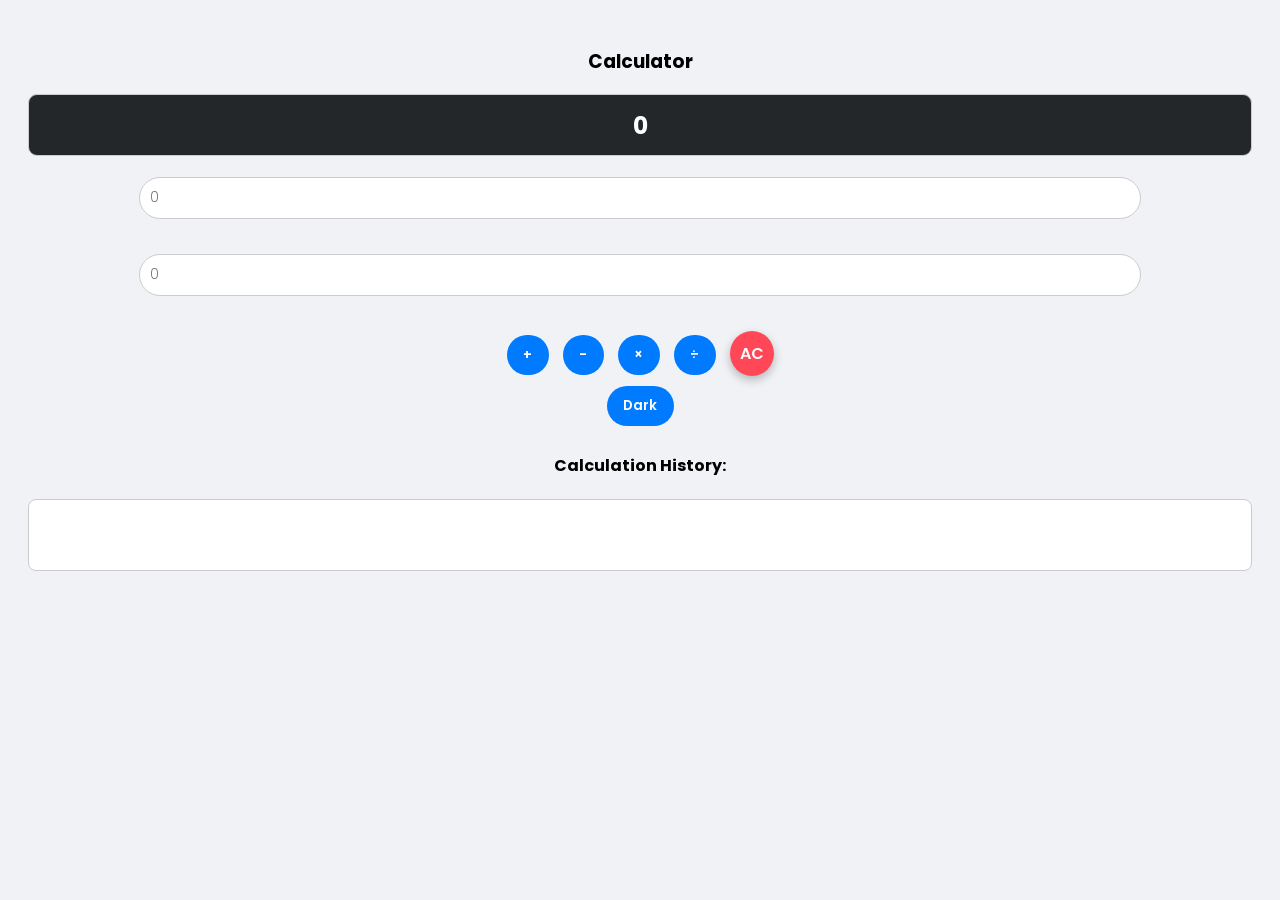
==== calculator/index.html @ 5ee61b08 "First Commit" ====
<!DOCTYPE html>
<html lang="en">
<head>
  <meta charset="UTF-8">
  <meta name="viewport" content="width=device-width, initial-scale=1.0">
  <meta http-equiv="X-UA-Compatible" content="ie=edge">
  <title>Calculator By MarquisWuan</title>
  
  <!-- Style -->
<link rel="stylesheet" href="css/style.css">
<!--  Fonts  -->
        <link rel="preconnect" href="https://fonts.googleapis.com" />
        <link rel="preconnect" href="https://fonts.gstatic.com" crossorigin />
        <link
            href="https://fonts.googleapis.com/css2?family=Poppins:ital,wght@0,100;0,200;0,300;0,400;0,500;0,600;0,700;0,800;0,900;1,100;1,200;1,300;1,400;1,500;1,600;1,700;1,800;1,900&display=swap"
            rel="stylesheet"
        />
  
</head>
<body>
  
  <h3>Calculator</h3>

<!-- Layar -->
<p> <b id="hasil">0</b></p>


<input type="number" id="angka1" placeholder="0">
<br><br>
<input type="number" id="angka2" placeholder="0">
<br><br>

<button onclick="tambah()">+</button>

<button onclick="kurang()">-</button>

<button onclick="kali()">×</button>

<button onclick="bagi()">÷</button>

<button onclick="hapusSemua()" class="btn-ac">AC</button>
<br>
<button onclick="toggleDarkMode()" id="btn-dark">Dark</button>

<h4>Calculation History:</h4>
<div id="history-container" style="text-align: left; padding: 10px; border: 1px solid #ccc; border-radius: 8px; background: #fff; color: #000; min-height: 50px;">
    <ul id="history-list"></ul>
</div>


  <script src="js/script.js"></script>
</body>
</html>
---- calculator/css/style.css ----
/* Mengatur tampilan seluruh halaman */
body {
    font-family: "Poppins", Sans-Serif;
    padding: 20px;
    background-color: #f0f2f5;
    text-align: center;
}

/* Mengatur kotak input */
input {
    width: 80%;
    padding: 10px;
    margin: 5px 0;
    border: 1px solid #ccc;
    border-radius: 90px; /* Agar sudutnya melengkung */
    font-family: "Poppins";
    font-weight: 300;
}

button {
    padding: 10px 16.5px;
    margin: 5px;
    border: none;
    border-radius: 190px;
    background-color: #007bff;
    color: white;
    font-weight: 600;
    font-family: "Poppins", sans-serif;
    transition: 0.3s;
    cursor: pointer;
    -webkit-tap-highlight-color: transparent;
}

button:active {
    background-color: #0056b3;
    transform: scale(0.95);
}

/* Mengatur tampilan hasil */
#hasil {
    font-size: 24px;
    color: #fff;
}

p {
   border: 1.7px solid #ccc;
    border-radius: 9px;
    height: 60px;
    align-content: center;
    background-color: #23272A;
}

/* AC */
.btn-ac {
  padding: 10px 10px;
  border-radius: 50%;
  border: none;
  outline: none;
  background: #ff4757;
  color: white;
  font-size: 16px;
  position: relative;
  overflow: hidden;
  cursor: pointer;
  -webkit-tap-highlight-color: transparent;
  transition: box-shadow 0.2s ease, transform 0.1s ease;
}

/* shadow */
.btn-ac {
  box-shadow: 0 4px 10px rgba(0,0,0,0.25);
}

/* press effect */
.btn-ac:active {
  transform: scale(0.96);
  box-shadow: 0 2px 6px rgba(0,0,0,0.2);
  background-color: #ff6b81;
}

.ripple-material {
  position: absolute;
  width: 20px;
  height: 20px;
  background: rgba(255,255,255,0.3);
  border-radius: 50%;
  transform: translate(-50%, -50%) scale(0);
  animation: rippleMat 0.6s ease-out;
  pointer-events: none;
}

@keyframes rippleMat {
  to {
    transform: translate(-50%, -50%) scale(6);
    opacity: 0;
  }
}

/* Buat class khusus untuk Dark Mode */
.dark-theme {
    background-color: #121212 !important;
    color: #ffffff !important;
}

/* Supaya kotak history juga ikutan gelap saat mode gelap aktif */
.dark-theme #history-container {
    background-color: #1e1e1e;
    color: #ffffff;
    border-color: #444;
}

/* Gaya untuk list history agar rapi */
#history-list {
    list-list-style: none;
    padding: 0;
}
#history-list li {
    border-bottom: 1px solid #eee;
    padding: 5px 0;
}
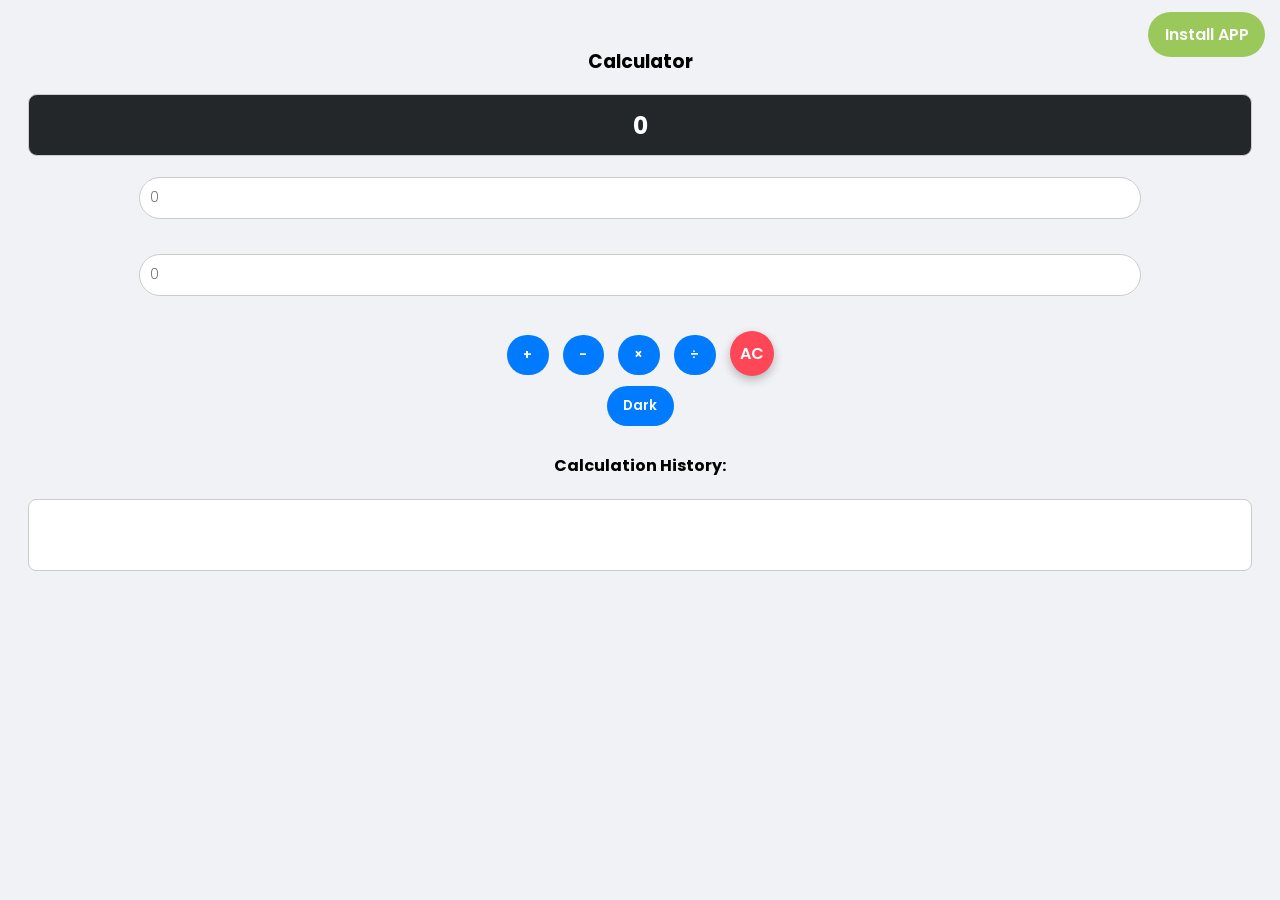
==== commit f86e3b79: "Update" ====
--- a/calculator/index.html
+++ b/calculator/index.html
@@ -20,7 +20,10 @@
 <body>
   
   <h3>Calculator</h3>
-
+  
+  <div class="download-apk">
+  <a href="https://github.com/Marquis-Wuan/Kalkulator-Offline/actions/runs/23992536445/artifacts/6274580285">Install APP</a>
+  </div>
 <!-- Layar -->
 <p> <b id="hasil">0</b></p>
 
--- a/calculator/css/style.css
+++ b/calculator/css/style.css
@@ -118,3 +118,32 @@
     border-bottom: 1px solid #eee;
     padding: 5px 0;
 }
+
+.download-apk {
+   opacity: 69%;
+}
+
+.download-apk a {
+   padding: 10px 16.5px;
+    margin: 5px;
+    border: none;
+    border-radius: 190px;
+    background-color: #74b615;
+    color: white;
+    font-weight: 600;
+    font-family: "Poppins", sans-serif;
+    transition: 0.3s;
+    cursor: pointer;
+    text-decoration: none;
+    -webkit-tap-highlight-color: transparent;
+    position: fixed;
+   top: 7px;
+   right: 10px;
+   z-index: 999;
+   animation: 0.9s;
+}
+
+.download-apk a:active {
+  box-shadow: 0 2px 6px rgba(0,0,0,0.2);
+  background-color: #4a740e;
+}
